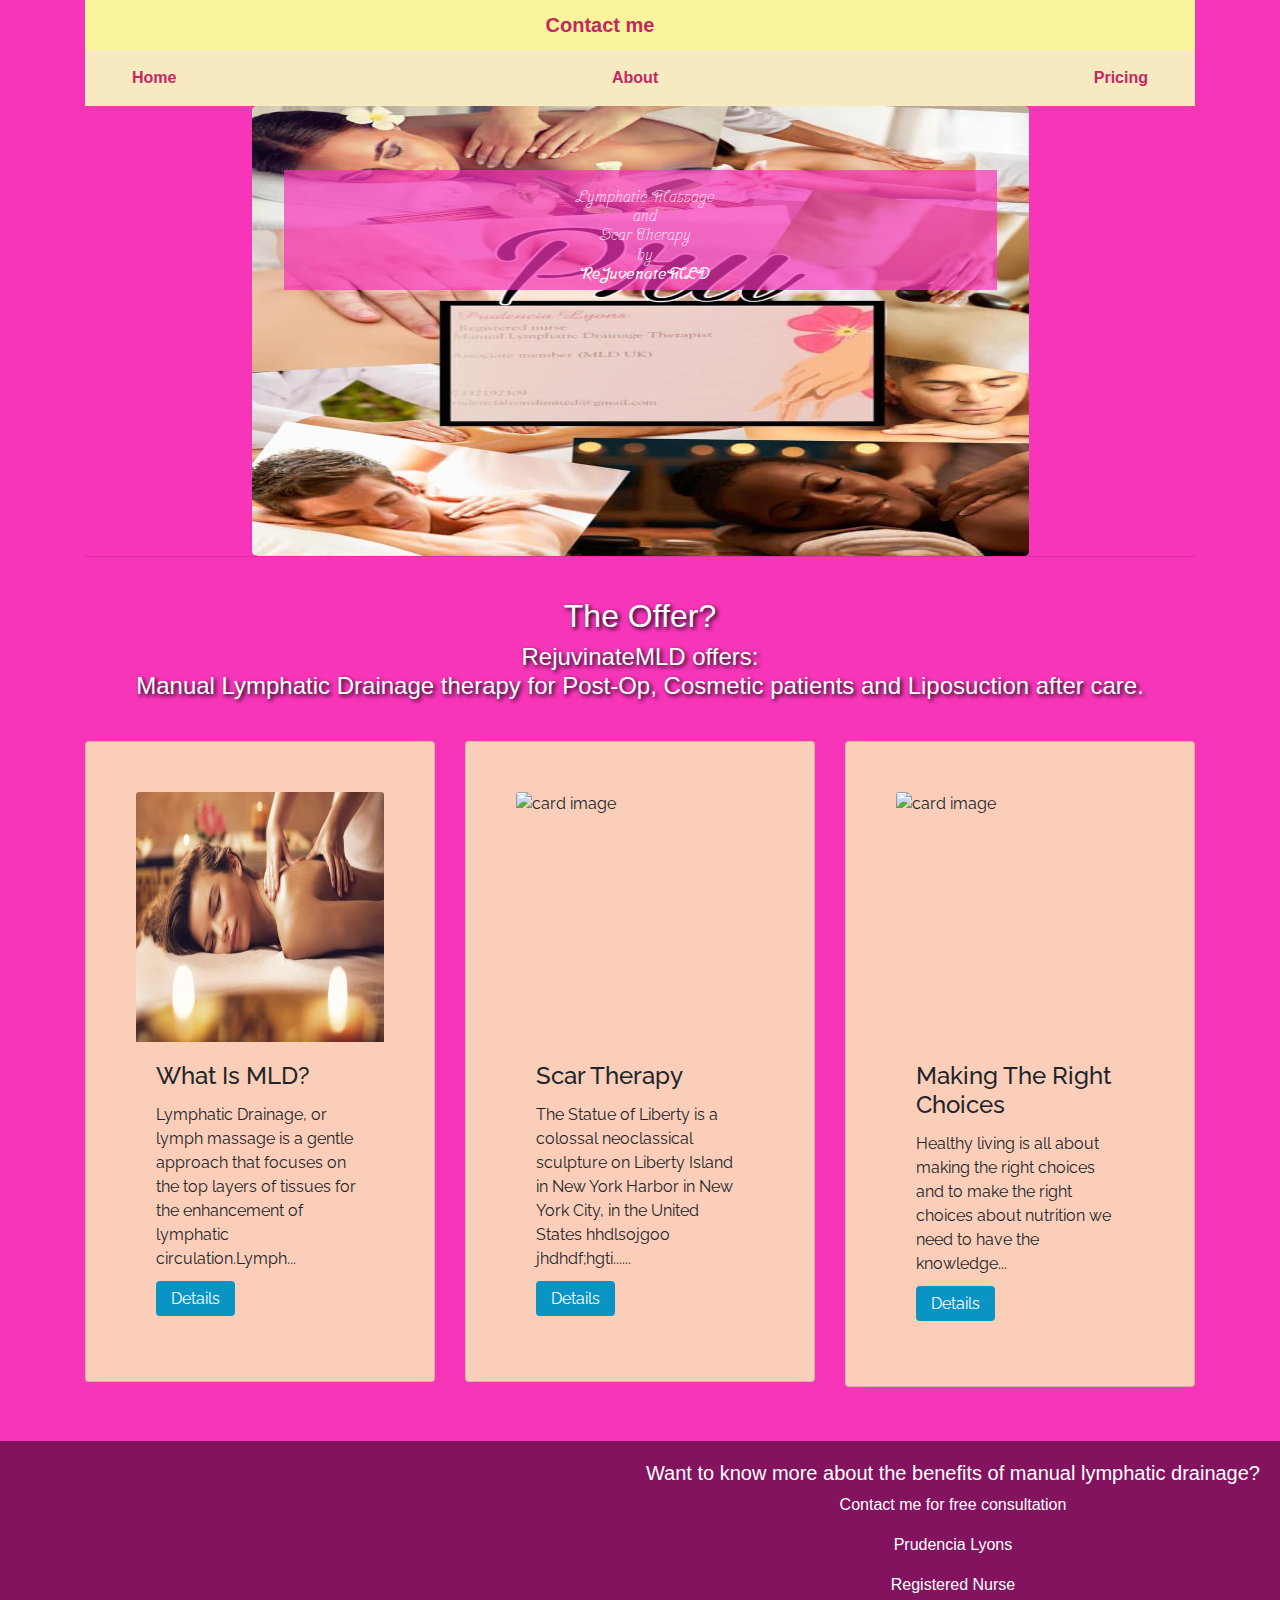
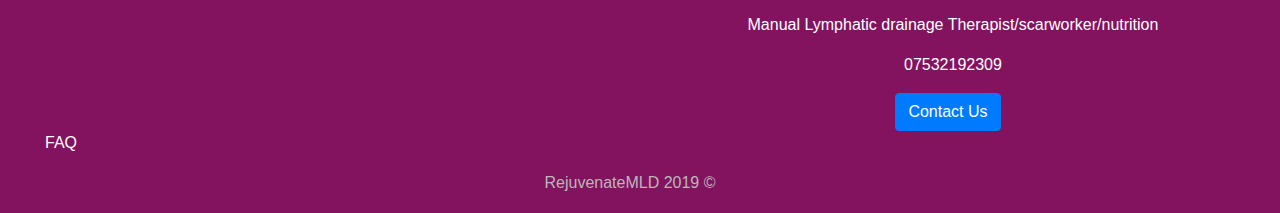
==== index.html @ f9d2398d "Update index.html" ====
<!DOCTYPE html>
<html lang="en">
<head>
	<meta charset="utf-8">
	<meta http-equiv="X-UA-Compatible" content="IE=edge">
	<meta name="viewport" content="width=device-width, initial-scale=1, maximum-scale=1">
	<title>Lymphatic Massage</title>
	<meta name="description" content="Improve health and well-being, lower stress levels, pain relief, boost energy and focus and healing deep relaxation. Massage and other holistic treatments.">
	<link href="https://fonts.googleapis.com/css?family=Srisakdi" rel="stylesheet">
	<link href="https://fonts.googleapis.com/css?family=Raleway" rel="stylesheet">
	<link rel="stylesheet" href="https://stackpath.bootstrapcdn.com/bootstrap/4.3.1/css/bootstrap.min.css" integrity="sha384-ggOyR0iXCbMQv3Xipma34MD+dH/1fQ784/j6cY/iJTQUOhcWr7x9JvoRxT2MZw1T" crossorigin="anonymous">
	<link rel="stylesheet" href="https://use.fontawesome.com/releases/v5.7.2/css/all.css" integrity="sha384-fnmOCqbTlWIlj8LyTjo7mOUStjsKC4pOpQbqyi7RrhN7udi9RwhKkMHpvLbHG9Sr" crossorigin="anonymous">
	<link rel="stylesheet" type="text/css" href="pruSite.css">
</head>
<body>
	<div class="container">
		<div class="call">Contact me <a href="mailto:prudencialyonslimited@gmail.com" class="call"><i class="fas fa-envelope"></i></a> <a class="mobilesOnly call" href="tel:07532192309"><i class="fas fa-phone-square"></i></a>
			<a href="https://www.facebook.com/prulyons/" class="call"><i class="fab fa-facebook"></i></a> <a href="https://www.instagram.com/rejuvenatemld/" class="call"><i class="fab fa-instagram"></i></a>

		</div>
		<nav id="navbar" class="navbar navbar-default navbar-fixed-bottom"><!--navbar-light bg-light-->
			<div class="container">
				<a class="nav-item nav-link active" href="#">Home</a>
      			<a class="nav-item nav-link" href="about/about.html">About</a>
      			<a class="nav-item nav-link" href="pricing/pricing.html">Pricing</a>
   			</div>
		</nav>
		
		
	 	
        <div class="jumbotron text-center">
		<div class="navi">
	 		<h3>Lymphatic Massage <br />and<br />Scar Therapy<br/>by <br /><strong>ReJuvenateMLD</strong></h3>
	 		 	
	 	</div>
        	<div class="container">      

            </div>

        </div>
       
		<hr>
		<section class="offer">
			<h2>The Offer?</h2>
			<h4> RejuvinateMLD offers:<br> Manual Lymphatic Drainage therapy for Post-Op, Cosmetic patients and Liposuction after care.</h4>
		</section>

		<!--Cards-->
					
		<div class="row mt-20">
			<div class="col-md-4 mb-4">
				<div class="card">
					<img class="card-img-top" src="images/massage.jpg" alt="card image">
					<div class="card-body">
						<h4 class="card-title">What Is MLD?</h4>
						<p class="card-text">Lymphatic Drainage, or lymph massage is a gentle approach that focuses on the top layers of tissues for the enhancement of lymphatic circulation.Lymph...</p>
						<a href="mld/mld.html" class="details">Details</a>
					</div>
				</div>
			</div>
			<div class="col-md-4 mb-4">
				<div class="card">
					<img class="card-img-top" src="images/scar.png" alt="card image">
					<div class="card-body">
						<h4 class="card-title">Scar Therapy</h4>
						<p class="card-text">The Statue of Liberty is a colossal neoclassical sculpture on Liberty Island in New York Harbor in New York City, in the United States hhdlsojgoo jhdhdf;hgti......</p>
						<a href="scartherapy/scar_therapy.html" class="details">Details</a>
					</div>
				</div>
			</div>
			<div class="col-md-4 mb-4">
				<div class="card">
					<img class="card-img-top" src="images/capture.png" alt="card image">
					<div class="card-body">
						<h4 class="card-title">Making The Right Choices</h4>
						<p class="card-text">Healthy living is all about making the right choices and to make the right choices about nutrition we need to have the knowledge... </p>
						<a href="nutrition/nutrition.html" class="details">Details</a>
					</div>
				</div>
			</div>
    	</div>
		
		
   	 </div>
   	 <div class="bottom">
   	 <div class="row">
   	 <div class="col-12 d-flex justify-content-end align-items-right">
   	 <section class="contactD">
   	  		<h5>Want  to know more about the benefits of manual lymphatic drainage?</h5>
   	 		<p>Contact me for free consultation</p>
   	 		<p>Prudencia Lyons</p>
   	 		<p>Registered Nurse</p> 
   	 		<p>Manual Lymphatic drainage Therapist/scarworker/nutrition</p>
   	 		<p>07532192309</p>
			<button type="button" class="btn btn-primary contactB" data-toggle="modal" data-target="#myModal">Contact Us</button>
		
	</section>
	</div>
		
		<p><a href="faq/faq.html" class="faq">FAQ</a></p>
	</div>
	<div class="row">
   		 <div class="col-12 d-flex justify-content-end align-items-right">
		<section>
		
			
		
		<!--Modal-->
			<div class="modal" tabindex="-1" id="myModal" role="dialog">
 		    	<div class="modal-dialog" role="document">
    				<div class="modal-content">
    			   	 <div class="modal-header">
       				    <h5 class="modal-title">Contact Us</h5>
       					    <button type="button" class="close" data-dismiss="modal" aria-label="Close">
       						    <span aria-hidden="true">&times;</span>
      						</button>
     				</div>
      				<div class="modal-body">
       				<form method="POST" data-netlify="true">
      				 	<div class="form-group">
    						<label for="name">Your Name</label>
   								 <input type="text" name="name" class="form-control" id="name" placeholder="name">
 						</div>
 						<div class="form-group">
    						<label for="phone">Phone Number</label>
    							<input type="text" name="phone" class="form-control" id="phone" placeholder="phone">
 						</div>
  						<div class="form-group">
  							<label for="message">Message</label>
   								<textarea name="message" class="form-control" id="message" rows="3"></textarea>
 						</div>
 						<div class="form-group">
  							<div data-netlify-recaptcha="true"></div>
 						</div>
 					 <input type="submit" class="btn btn-primary">
 					 </form>
     					</div>
      				
   				 </div>
   				  
 			 </div>
 			
				</div>
 			 </section>
 			</div>

 		</div>
			



   	 	 <footer><p class="rights">RejuvenateMLD 2019 &copy;</p></footer>
   	 	 </div>
   	 
   	    	 	<script src="https://code.jquery.com/jquery-3.2.1.slim.min.js" integrity="sha384-KJ3o2DKtIkvYIK3UENzmM7KCkRr/rE9/Qpg6aAZGJwFDMVNA/GpGFF93hXpG5KkN" crossorigin="anonymous"></script>
		<script src="https://cdnjs.cloudflare.com/ajax/libs/popper.js/1.12.9/umd/popper.min.js" integrity="sha384-ApNbgh9B+Y1QKtv3Rn7W3mgPxhU9K/ScQsAP7hUibX39j7fakFPskvXusvfa0b4Q" crossorigin="anonymous"></script>
		<script src="https://maxcdn.bootstrapcdn.com/bootstrap/4.0.0/js/bootstrap.min.js" integrity="sha384-JZR6Spejh4U02d8jOt6vLEHfe/JQGiRRSQQxSfFWpi1MquVdAyjUar5+76PVCmYl" crossorigin="anonymous"></script>
		
	</body>
</html>
---- pruSite.css ----
* {
	margin: 0;
	padding: 0;
}
body {
	
	background: #F735B9;
	
}
.details {
	text-decoration: none;
	padding: 8px 15px;
	border-radius: 4px;
	background-color: #0A94C4;
	color: white;

}
.details:hover {
	text-decoration: none;
	color: yellow;
	background-color: blue;

}
.tekst, .lead {
	color: white;
}
.navi {
	overflow: hidden;
	background-color: rgba(247, 53, 185, 0.7);
	color: white;
	text-align: center;
	padding: 7px 10px 7px 20px;
	height: 120px;
	top: 44px;
	
}
h3 {
	text-align: center;
	margin-top: 10px;
	margin-bottom: 30px;
	font-family: 'Srisakdi', cursive;
	color: white;
	font-weight: 500;
	font-size: 1rem;
	padding: 0 80px;
}
hr {
margin: 0;
}
#navbar {
	overflow: hidden;
	background-color: #F7EAC1;

}
.jumbotron {
	background-image: url(images/logo.jpg);
  	background-size: 100% 100%;
	margin: auto;
	height: 450px;
	width: 70%;

	
}

li {
	list-style: none;
}
.call {
	background-color: #FAF59C;
	top: 0;
	padding: 10px;
	color: #c52761;
	font-weight: 600;
	font-size: 20px;
	text-align: center;
}
img {

	width: 100%;
	height: 250px;
	margin: 0;
}
.offer {
	text-align: center;
	margin: 40px 0;
	color: white;
	text-shadow: 2px 2px 4px #000000;
}
.card {
	background-color: #FACEB9;
	padding: 50px;
	align-items: center;
	font-family: 'Raleway', sans-serif;

}
.card-body {
	
	width: 100%;
}

footer {
	
	margin: 0 10px;
	padding-bottom: 2px;
	text-align: center;
	color: #BAB7B9;

}
.contactB {
	margin-right: 10px;

}
.contactD {
	float: right;
	margin-top: 20px;
	text-align: center;
	color: white;
}

.nav-item {
	color: #c52761;
	font-weight: 700;
}
.bottom {
	background-color: #83125F;
	margin-top: 30px;
	margin-bottom: 0px;
	padding-right: 20px;
	
}
.faq {
	margin-left: 60px;
	margin-top: -150px;
	color: white;

}
.faq:hover {
	text-decoration: none;
	
}
@media (max-width: 800px) {
	.faq {
		
		margin-top: 0;
		margin-left: 170px;

	
	}

}
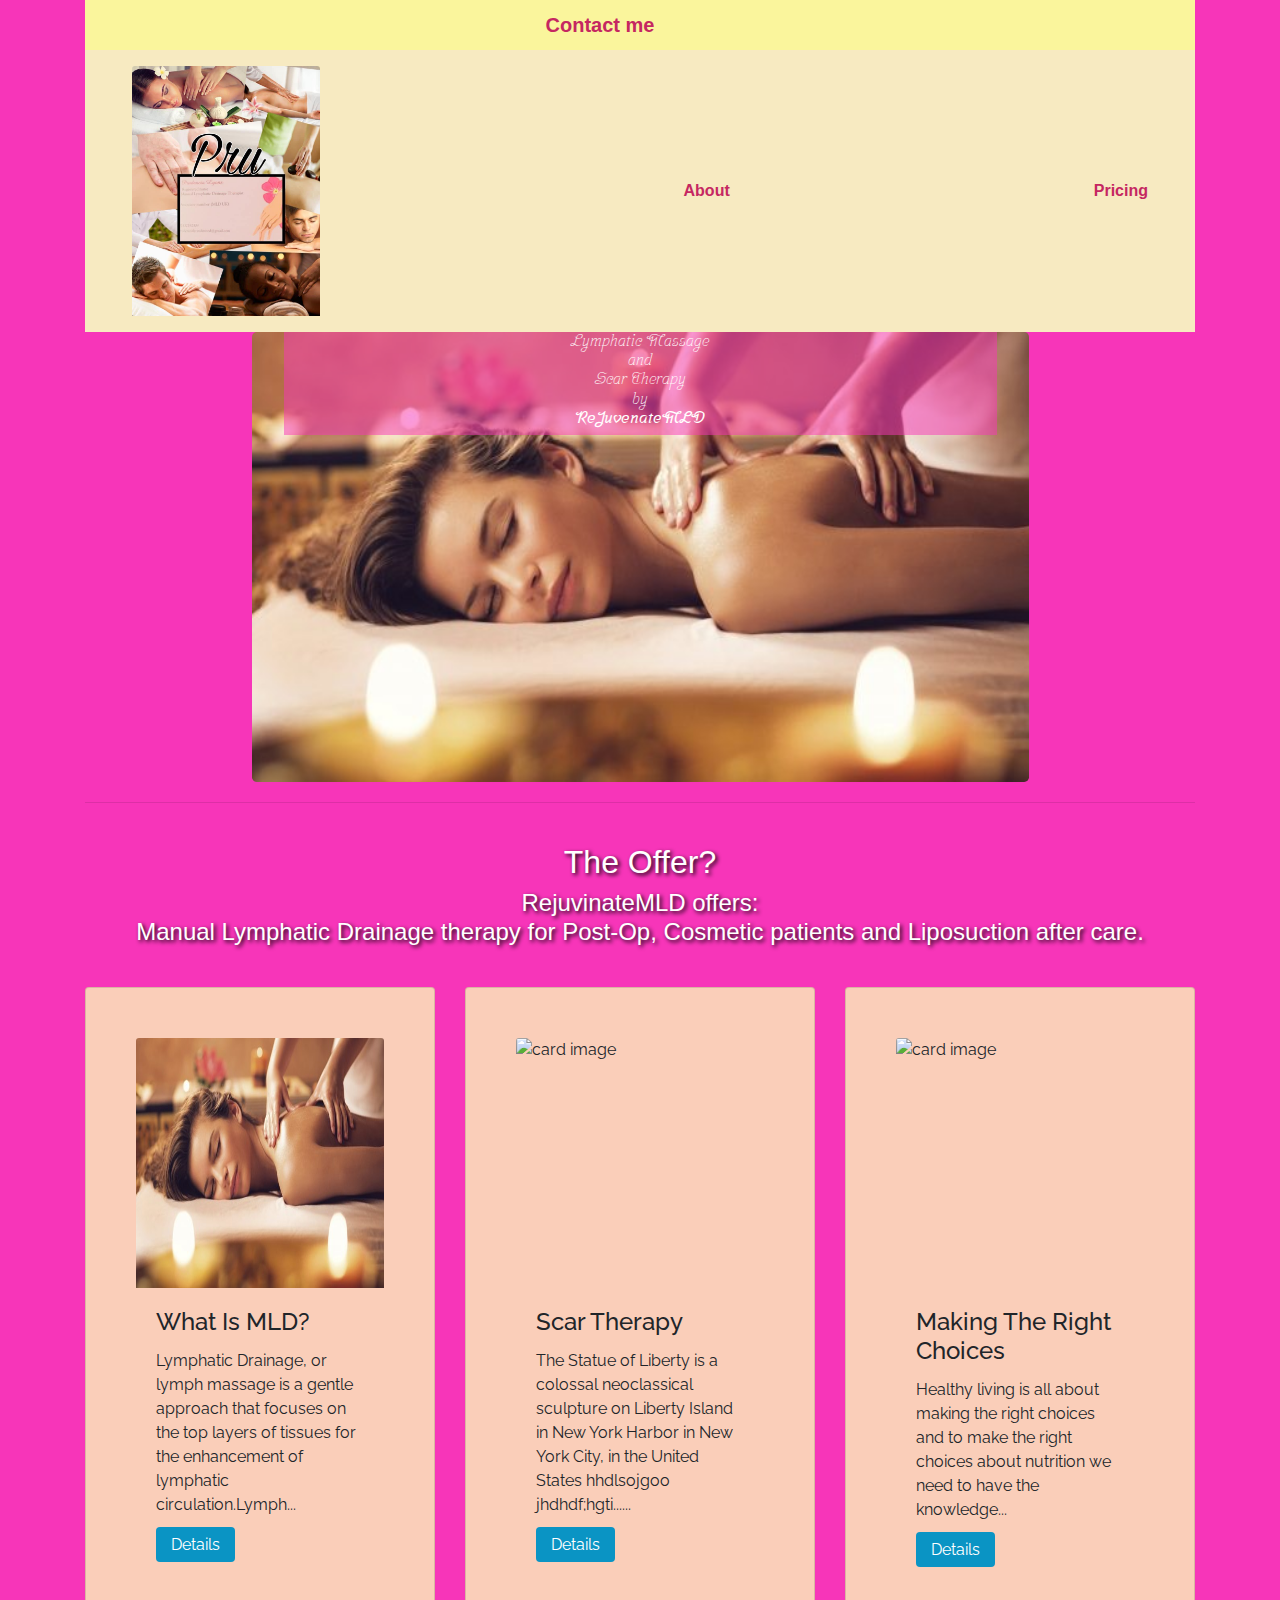
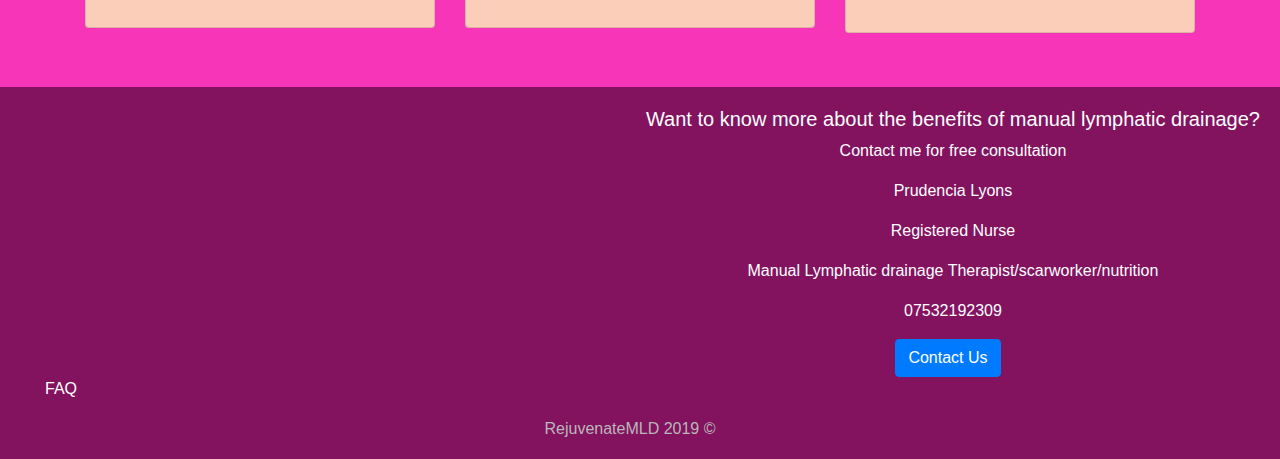
==== commit 97694b70: "Update index.html" ====
--- a/index.html
+++ b/index.html
@@ -20,7 +20,7 @@
 		</div>
 		<nav id="navbar" class="navbar navbar-default navbar-fixed-bottom"><!--navbar-light bg-light-->
 			<div class="container">
-				<a class="nav-item nav-link active" href="#">Home</a>
+				<a class="nav-item nav-link active" href="#"><img class="card-img-top logo" src="images/logo.jpg" alt="card image"></a>
       			<a class="nav-item nav-link" href="about/about.html">About</a>
       			<a class="nav-item nav-link" href="pricing/pricing.html">Pricing</a>
    			</div>
--- a/pruSite.css
+++ b/pruSite.css
@@ -26,26 +26,26 @@
 }
 .navi {
 	overflow: hidden;
-	background-color: rgba(247, 53, 185, 0.7);
+	background-color: rgba(247, 53, 185, 0.5);
 	color: white;
 	text-align: center;
-	padding: 7px 10px 7px 20px;
-	height: 120px;
-	top: 44px;
+	width: 100%;
+	margin-top: -65px;
+	
 	
 }
 h3 {
 	text-align: center;
-	margin-top: 10px;
-	margin-bottom: 30px;
 	font-family: 'Srisakdi', cursive;
 	color: white;
 	font-weight: 500;
+	padding: 0 130px;
 	font-size: 1rem;
-	padding: 0 80px;
+	width: 100%;
+	
 }
 hr {
-margin: 0;
+	margin-top: 20px;
 }
 #navbar {
 	overflow: hidden;
@@ -53,11 +53,12 @@
 
 }
 .jumbotron {
-	background-image: url(images/logo.jpg);
+	background-image: url(images/massage.jpg);
   	background-size: 100% 100%;
 	margin: auto;
 	height: 450px;
 	width: 70%;
+	z-index: -1;
 
 	
 }
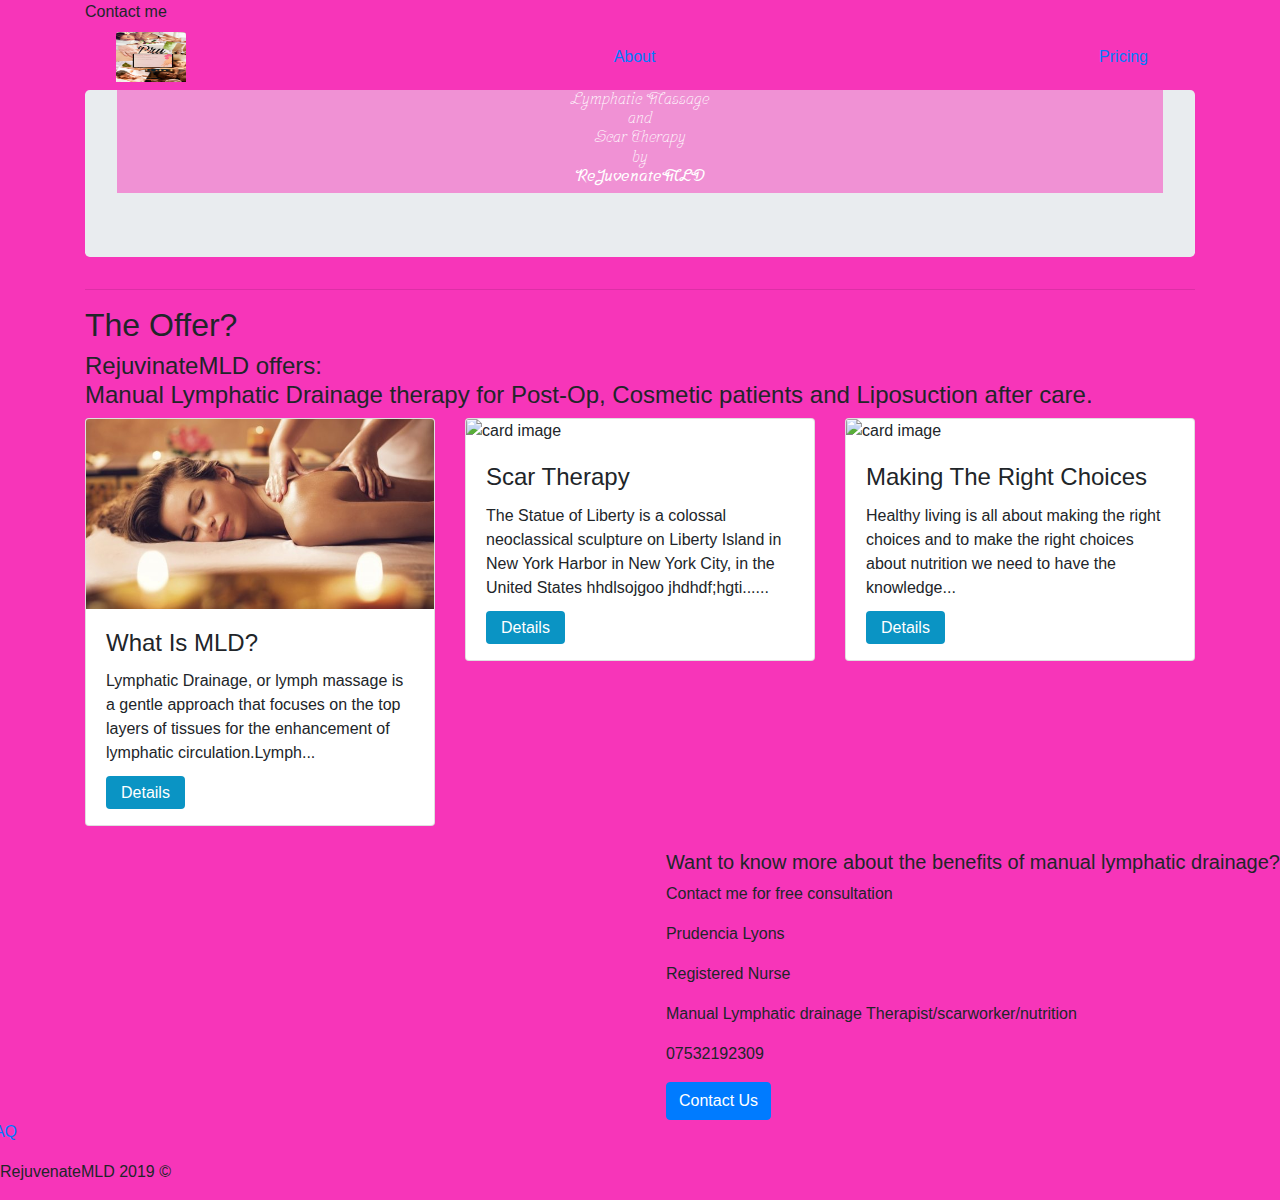
==== commit e6d4528a: "Update index.html" ====
--- a/index.html
+++ b/index.html
@@ -20,9 +20,9 @@
 		</div>
 		<nav id="navbar" class="navbar navbar-default navbar-fixed-bottom"><!--navbar-light bg-light-->
 			<div class="container">
-				<a class="nav-item nav-link active" href="#"><img class="card-img-top logo" src="images/logo.jpg" alt="card image"></a>
-      			<a class="nav-item nav-link" href="about/about.html">About</a>
-      			<a class="nav-item nav-link" href="pricing/pricing.html">Pricing</a>
+				<img class="card-img-top logo" src="images/logo.jpg" alt="card image">
+      				<a class="nav-item nav-link" href="about/about.html">About</a>
+      				<a class="nav-item nav-link" href="pricing/pricing.html">Pricing</a>
    			</div>
 		</nav>
 		
--- a/pruSite.css
+++ b/pruSite.css
@@ -44,6 +44,9 @@
 	width: 100%;
 	
 }
+.logo {
+	max-width: 70px;
+	max-height: 50px;
 hr {
 	margin-top: 20px;
 }
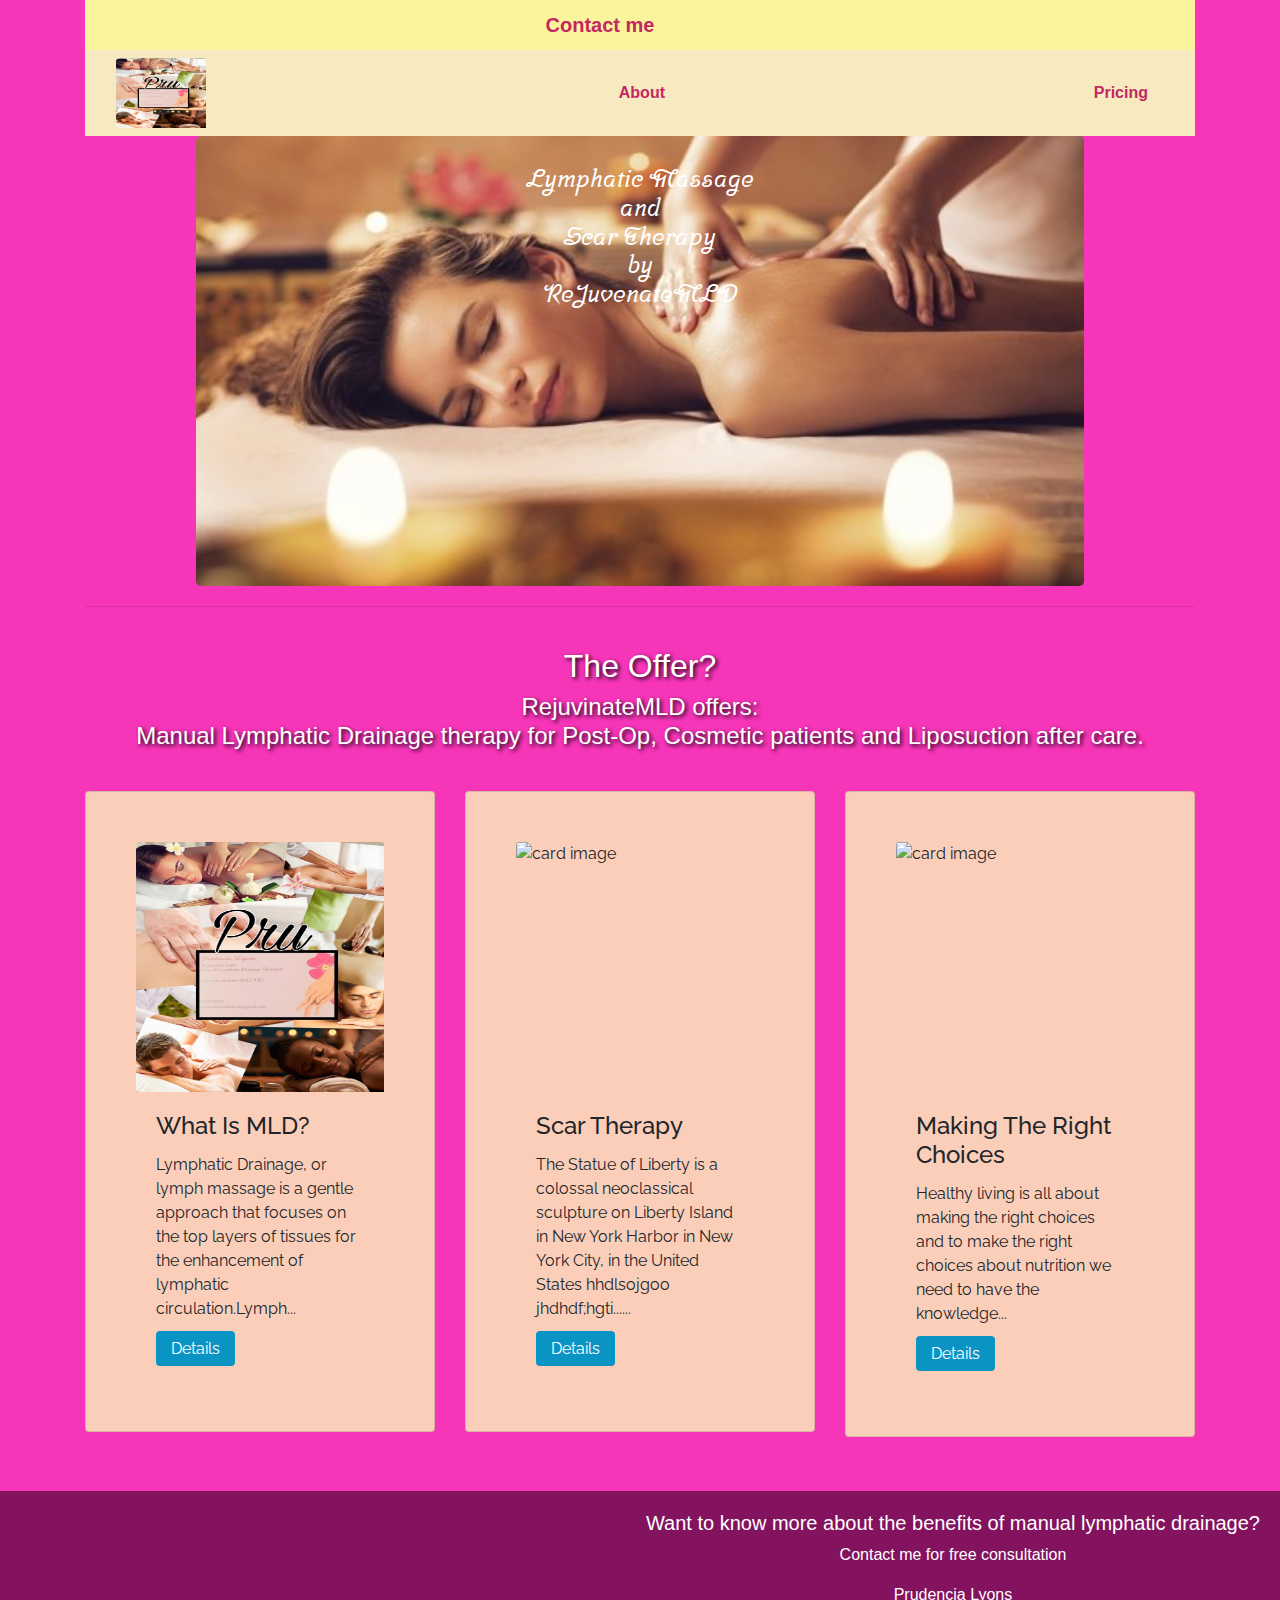
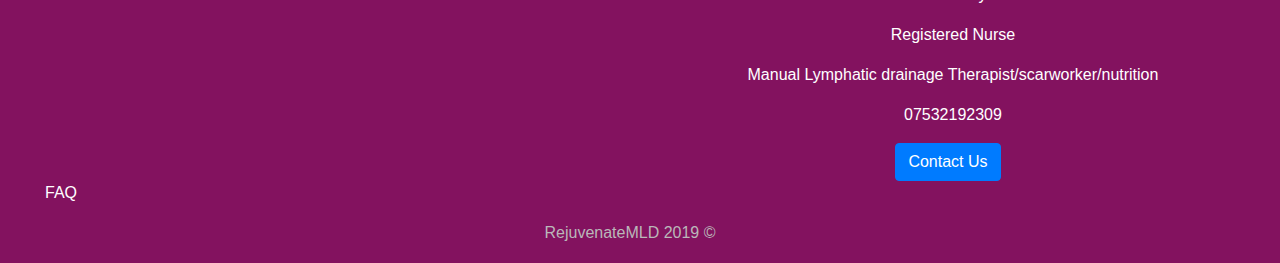
==== commit 31558978: "Update index.html" ====
--- a/index.html
+++ b/index.html
@@ -50,7 +50,7 @@
 		<div class="row mt-20">
 			<div class="col-md-4 mb-4">
 				<div class="card">
-					<img class="card-img-top" src="images/massage.jpg" alt="card image">
+					<img class="card-img-top" src="images/logo.jpg" alt="card image">
 					<div class="card-body">
 						<h4 class="card-title">What Is MLD?</h4>
 						<p class="card-text">Lymphatic Drainage, or lymph massage is a gentle approach that focuses on the top layers of tissues for the enhancement of lymphatic circulation.Lymph...</p>
--- a/pruSite.css
+++ b/pruSite.css
@@ -26,7 +26,6 @@
 }
 .navi {
 	overflow: hidden;
-	background-color: rgba(247, 53, 185, 0.5);
 	color: white;
 	text-align: center;
 	width: 100%;
@@ -38,15 +37,17 @@
 	text-align: center;
 	font-family: 'Srisakdi', cursive;
 	color: white;
-	font-weight: 500;
+	font-weight: 600;
 	padding: 0 130px;
-	font-size: 1rem;
+	font-size: 1.5rem;
 	width: 100%;
+	margin-top: 30px;
 	
 }
 .logo {
-	max-width: 70px;
-	max-height: 50px;
+	width: 90px;
+	height: 70px;
+}
 hr {
 	margin-top: 20px;
 }
@@ -60,7 +61,7 @@
   	background-size: 100% 100%;
 	margin: auto;
 	height: 450px;
-	width: 70%;
+	width: 80%;
 	z-index: -1;
 
 	
@@ -150,5 +151,15 @@
 
 	
 	}
+	.jumbotron {
+		width: 100%;
+		height: 300px;
+	}
+	h3 {
+		font-weight: 500;
+		font-size: 0.75rem;
+		margin-top: 15px;
+	}
+	
 
 }
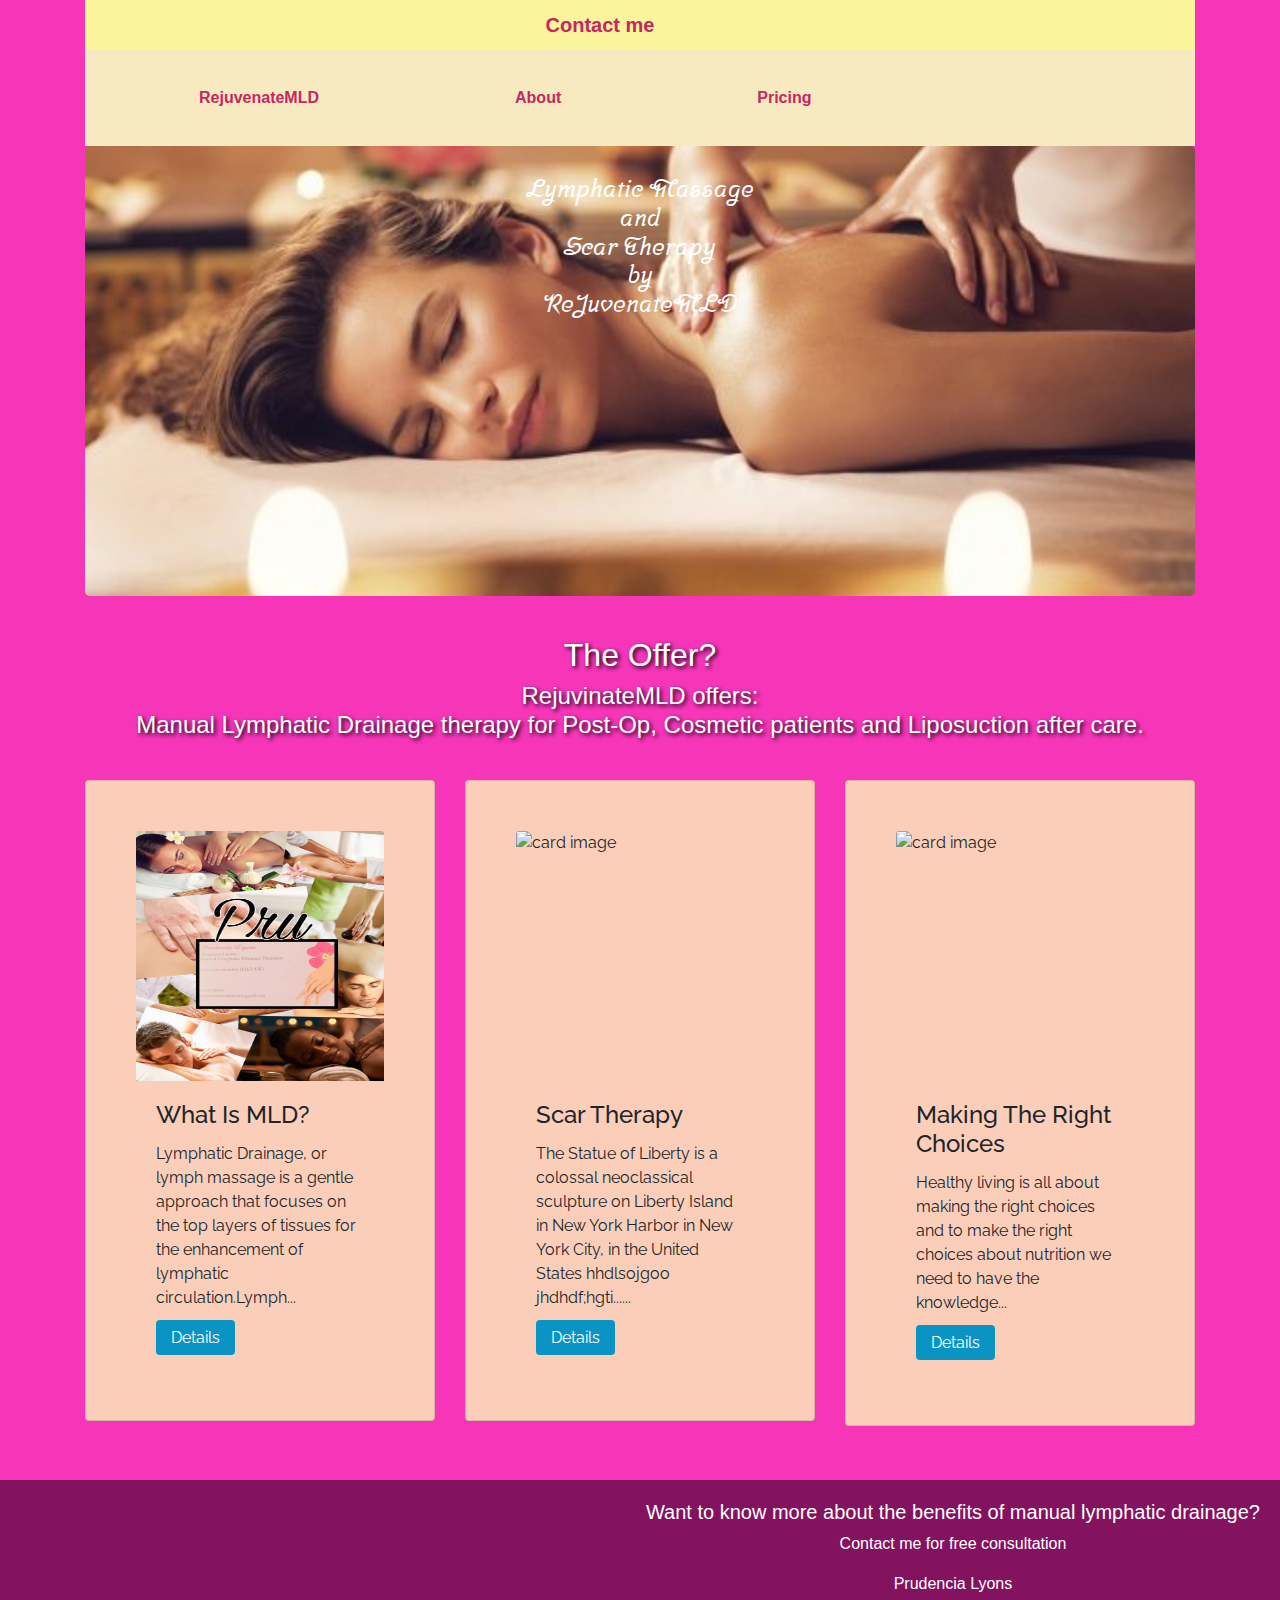
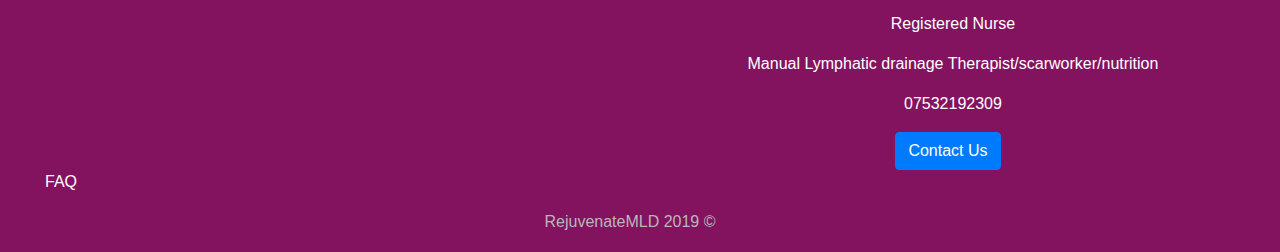
==== commit 5662e5d9: "small screen fixed" ====
--- a/index.html
+++ b/index.html
@@ -1,6 +1,16 @@
 <!DOCTYPE html>
 <html lang="en">
 <head>
+	<!-- Global site tag (gtag.js) - Google Analytics -->
+	<script async src="https://www.googletagmanager.com/gtag/js?id=UA-136509443-1"></script>
+	<script>
+		window.dataLayer = window.dataLayer || [];
+  		function gtag(){dataLayer.push(arguments);}
+  		gtag('js', new Date());
+
+  		gtag('config', 'UA-136509443-1');
+	</script>
+
 	<meta charset="utf-8">
 	<meta http-equiv="X-UA-Compatible" content="IE=edge">
 	<meta name="viewport" content="width=device-width, initial-scale=1, maximum-scale=1">
@@ -18,18 +28,34 @@
 			<a href="https://www.facebook.com/prulyons/" class="call"><i class="fab fa-facebook"></i></a> <a href="https://www.instagram.com/rejuvenatemld/" class="call"><i class="fab fa-instagram"></i></a>
 
 		</div>
-		<nav id="navbar" class="navbar navbar-default navbar-fixed-bottom"><!--navbar-light bg-light-->
-			<div class="container">
-				<img class="card-img-top logo" src="images/logo.jpg" alt="card image">
-      				<a class="nav-item nav-link" href="about/about.html">About</a>
-      				<a class="nav-item nav-link" href="pricing/pricing.html">Pricing</a>
-   			</div>
+		<!--NAVBAR-->
+      				
+		
+		<nav id="navbar" class="navbar navbar-expand-md navbar-light">
+			
+			<button class="navbar-toggler" type="button" data-toggle="collapse" data-target="#navbarNav" aria-controls="navbarNav" aria-expanded="false" aria-label="Toggle navigation">
+				<span class="navbar-toggler-icon"></span>
+  			</button>
+  			<div class="collapse navbar-collapse" id="navbarNav">
+  				<ul class="navbar-nav">
+  					<li class="nav-item">
+  						<a class="nav-link" href="#">RejuvenateMLD</a>
+  					</li>
+  					<li class="nav-item">
+  						<a class="nav-link" href="about/about.html">About</a>
+  					</li>
+     				<li class="nav-item">
+        				<a class="nav-link" href="pricing/pricing.html">Pricing</a>
+      				</li>
+     
+    			</ul>
+ 			</div>
 		</nav>
-		
+
 		
 	 	
         <div class="jumbotron text-center">
-		<div class="navi">
+		<div class="coverimage">
 	 		<h3>Lymphatic Massage <br />and<br />Scar Therapy<br/>by <br /><strong>ReJuvenateMLD</strong></h3>
 	 		 	
 	 	</div>
@@ -39,7 +65,7 @@
 
         </div>
        
-		<hr>
+	
 		<section class="offer">
 			<h2>The Offer?</h2>
 			<h4> RejuvinateMLD offers:<br> Manual Lymphatic Drainage therapy for Post-Op, Cosmetic patients and Liposuction after care.</h4>
@@ -48,7 +74,7 @@
 		<!--Cards-->
 					
 		<div class="row mt-20">
-			<div class="col-md-4 mb-4">
+			<div class="col-md-6 col-lg-4 mb-4">
 				<div class="card">
 					<img class="card-img-top" src="images/logo.jpg" alt="card image">
 					<div class="card-body">
@@ -58,7 +84,7 @@
 					</div>
 				</div>
 			</div>
-			<div class="col-md-4 mb-4">
+			<div class="col-md-6 col-lg-4 mb-4">
 				<div class="card">
 					<img class="card-img-top" src="images/scar.png" alt="card image">
 					<div class="card-body">
@@ -68,7 +94,7 @@
 					</div>
 				</div>
 			</div>
-			<div class="col-md-4 mb-4">
+			<div class="col-md-6 col-lg-4 mb-4">
 				<div class="card">
 					<img class="card-img-top" src="images/capture.png" alt="card image">
 					<div class="card-body">
--- a/pruSite.css
+++ b/pruSite.css
@@ -24,7 +24,7 @@
 .tekst, .lead {
 	color: white;
 }
-.navi {
+.coverimage {
 	overflow: hidden;
 	color: white;
 	text-align: center;
@@ -38,33 +38,30 @@
 	font-family: 'Srisakdi', cursive;
 	color: white;
 	font-weight: 600;
-	padding: 0 130px;
+	padding: 30px 130px;
 	font-size: 1.5rem;
 	width: 100%;
-	margin-top: 30px;
+	
 	
 }
 .logo {
 	width: 90px;
 	height: 70px;
 }
-hr {
-	margin-top: 20px;
-}
+
 #navbar {
 	overflow: hidden;
 	background-color: #F7EAC1;
 
 }
+
 .jumbotron {
 	background-image: url(images/massage.jpg);
-  	background-size: 100% 100%;
-	margin: auto;
+  	background-size: cover;
+    background-repeat: no-repeat;
+    background-position: 50% 50%;
 	height: 450px;
-	width: 80%;
-	z-index: -1;
-
-	
+	width: 100%;	
 }
 
 li {
@@ -122,9 +119,13 @@
 	color: white;
 }
 
-.nav-item {
-	color: #c52761;
+.nav-item, .nav-link {
+	color: #c52761 !important;
 	font-weight: 700;
+	width: 100%;
+	margin: 0 70px;
+
+
 }
 .bottom {
 	background-color: #83125F;
@@ -146,20 +147,39 @@
 @media (max-width: 800px) {
 	.faq {
 		
-		margin-top: 0;
 		margin-left: 170px;
-
-	
+	}
+	.nav-link {
+		margin: 0;
+		padding: 0;
 	}
 	.jumbotron {
 		width: 100%;
-		height: 300px;
+		height: 280px;
 	}
 	h3 {
 		font-weight: 500;
 		font-size: 0.75rem;
 		margin-top: 15px;
 	}
-	
 
 }
+@media (min-width: 1024px) {
+	.nav-link {
+		margin: 20px;
+	}
+}
+@media (max-width: 414px) and (min-width: 376px) {
+	.faq {
+		margin-left: 185px;
+	}
+}
+
+@media (max-width: 320px) {
+	.call {
+		padding: 2px;
+	}
+	.faq {
+		margin-left: 150px;
+	}
+}
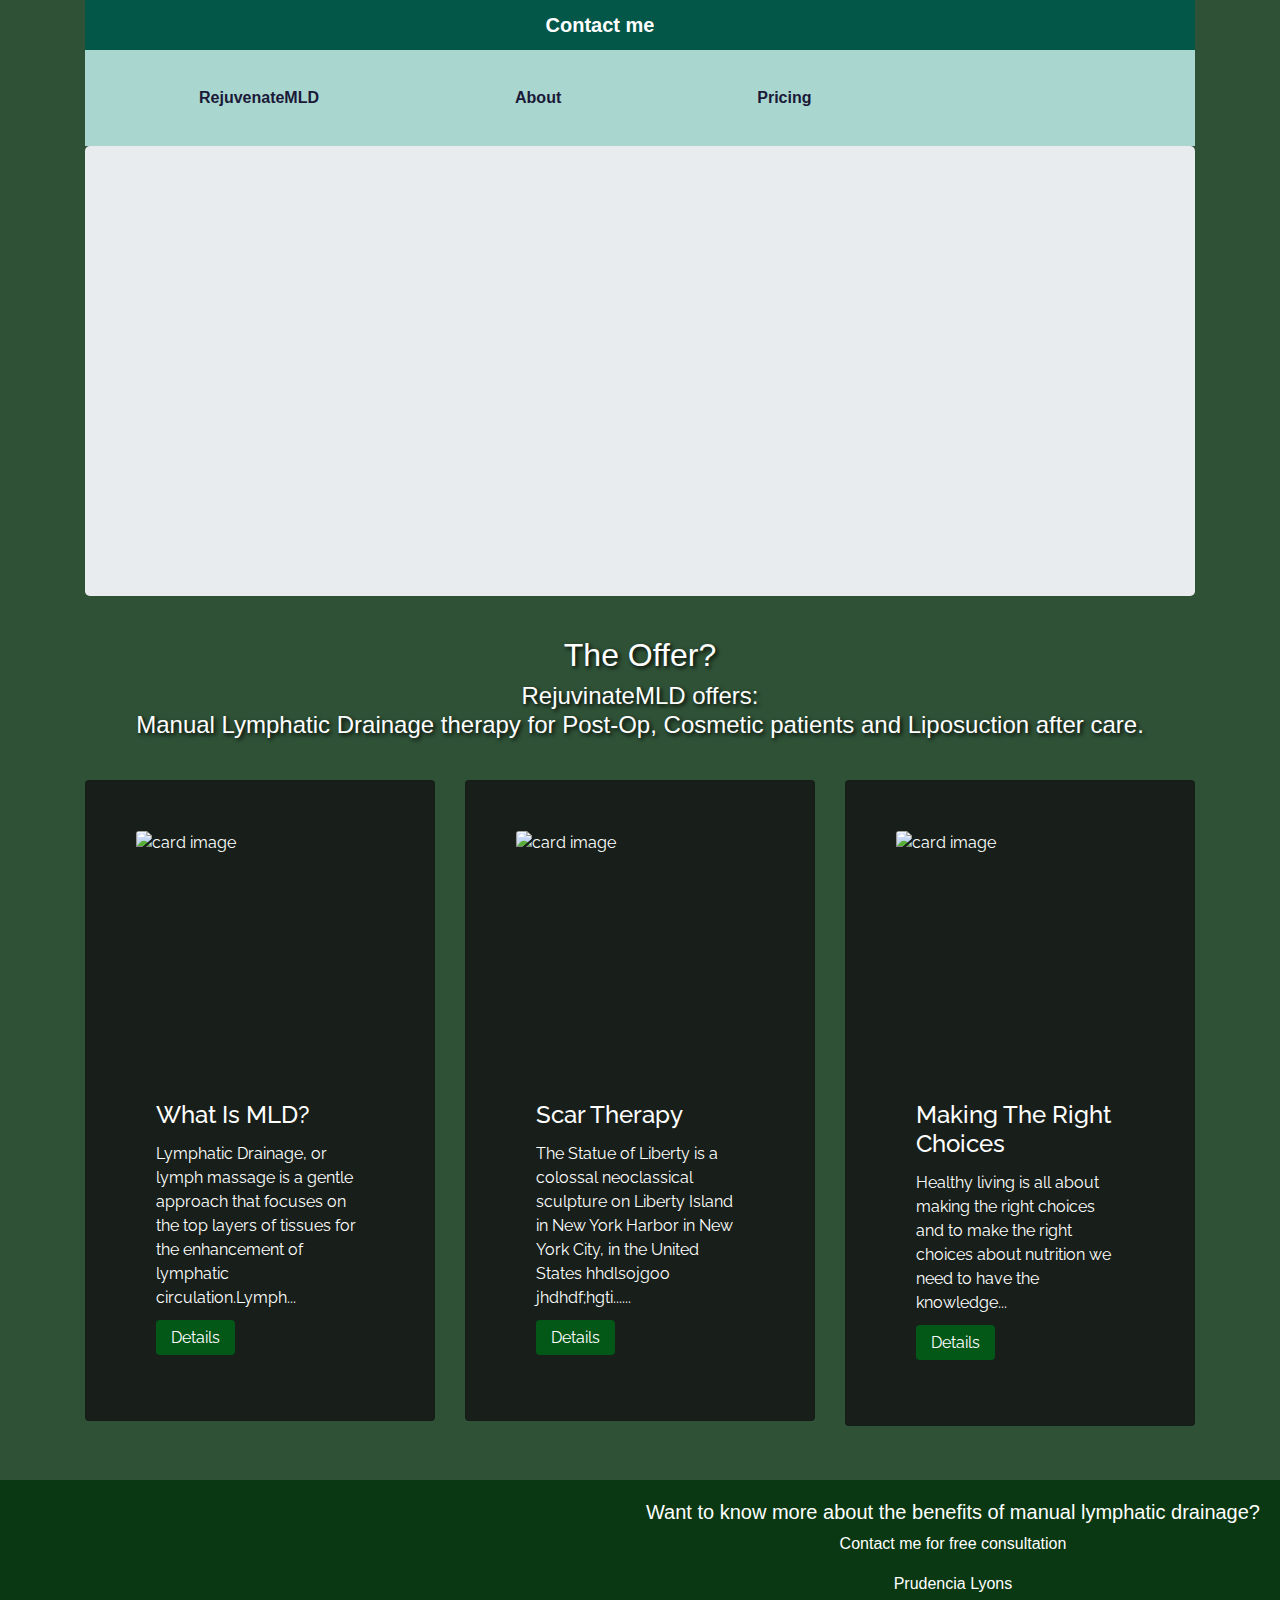
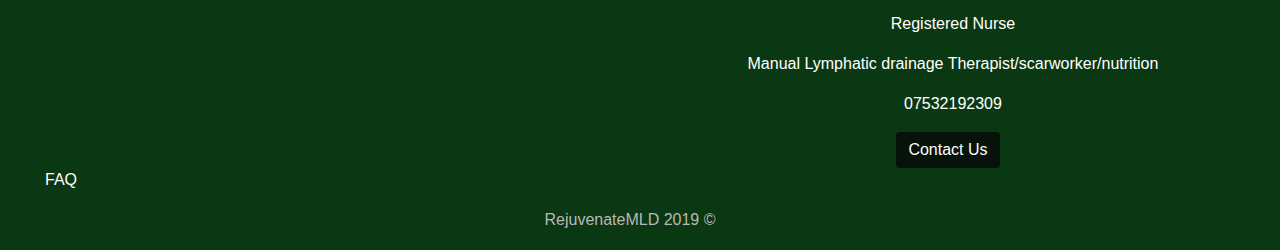
==== commit e440c7d2: "new look" ====
--- a/index.html
+++ b/index.html
@@ -24,8 +24,8 @@
 </head>
 <body>
 	<div class="container">
-		<div class="call">Contact me <a href="mailto:prudencialyonslimited@gmail.com" class="call"><i class="fas fa-envelope"></i></a> <a class="mobilesOnly call" href="tel:07532192309"><i class="fas fa-phone-square"></i></a>
-			<a href="https://www.facebook.com/prulyons/" class="call"><i class="fab fa-facebook"></i></a> <a href="https://www.instagram.com/rejuvenatemld/" class="call"><i class="fab fa-instagram"></i></a>
+		<div class="call">Contact me <a href="mailto:email@gmail.com" class="call"><i class="fas fa-envelope"></i></a> <a class="mobilesOnly call" href="tel:077777777777"><i class="fas fa-phone-square"></i></a>
+			<a href="https://www.facebook.com" class="call"><i class="fab fa-facebook"></i></a> <a href="https://www.instagram.com" class="call"><i class="fab fa-instagram"></i></a>
 
 		</div>
 		<!--NAVBAR-->
@@ -56,14 +56,14 @@
 	 	
         <div class="jumbotron text-center">
 		<div class="coverimage">
-	 		<h3>Lymphatic Massage <br />and<br />Scar Therapy<br/>by <br /><strong>ReJuvenateMLD</strong></h3>
+	 		<!--<h3>Lymphatic Massage <br />and<br />Scar Therapy<br/>by <br /><strong>ReJuvenateMLD</strong></h3> -->
 	 		 	
 	 	</div>
         	<div class="container">      
 
             </div>
 
-        </div>
+        </div> 
        
 	
 		<section class="offer">
@@ -76,7 +76,7 @@
 		<div class="row mt-20">
 			<div class="col-md-6 col-lg-4 mb-4">
 				<div class="card">
-					<img class="card-img-top" src="images/logo.jpg" alt="card image">
+					<img class="card-img-top" src="https://c2.staticflickr.com/8/7231/6947093326_df216540ff_b.jpg" alt="card image">
 					<div class="card-body">
 						<h4 class="card-title">What Is MLD?</h4>
 						<p class="card-text">Lymphatic Drainage, or lymph massage is a gentle approach that focuses on the top layers of tissues for the enhancement of lymphatic circulation.Lymph...</p>
@@ -86,7 +86,7 @@
 			</div>
 			<div class="col-md-6 col-lg-4 mb-4">
 				<div class="card">
-					<img class="card-img-top" src="images/scar.png" alt="card image">
+					<img class="card-img-top" src="https://c2.staticflickr.com/8/7218/7209301894_c99d3a33c2_h.jpg" alt="card image">
 					<div class="card-body">
 						<h4 class="card-title">Scar Therapy</h4>
 						<p class="card-text">The Statue of Liberty is a colossal neoclassical sculpture on Liberty Island in New York Harbor in New York City, in the United States hhdlsojgoo jhdhdf;hgti......</p>
@@ -96,7 +96,7 @@
 			</div>
 			<div class="col-md-6 col-lg-4 mb-4">
 				<div class="card">
-					<img class="card-img-top" src="images/capture.png" alt="card image">
+					<img class="card-img-top" src="http://c1.staticflickr.com/9/8788/17367410309_78abb9e5b6_b.jpg" alt="card image">
 					<div class="card-body">
 						<h4 class="card-title">Making The Right Choices</h4>
 						<p class="card-text">Healthy living is all about making the right choices and to make the right choices about nutrition we need to have the knowledge... </p>
@@ -148,8 +148,12 @@
    								 <input type="text" name="name" class="form-control" id="name" placeholder="name">
  						</div>
  						<div class="form-group">
+    						<label for="email">Your Email address</label>
+   								 <input type="email" name="email" class="form-control" id="email" placeholder="email address">
+ 						</div>
+ 						<div class="form-group">
     						<label for="phone">Phone Number</label>
-    							<input type="text" name="phone" class="form-control" id="phone" placeholder="phone">
+    							<input type="text" name="phone" class="form-control" id="phone" placeholder="phone number">
  						</div>
   						<div class="form-group">
   							<label for="message">Message</label>
--- a/pruSite.css
+++ b/pruSite.css
@@ -4,20 +4,20 @@
 }
 body {
 	
-	background: #F735B9;
+	background: #2f5237;
 	
 }
 .details {
 	text-decoration: none;
 	padding: 8px 15px;
 	border-radius: 4px;
-	background-color: #0A94C4;
+	background-color: #035717;
 	color: white;
 
 }
 .details:hover {
 	text-decoration: none;
-	color: yellow;
+	color: white;
 	background-color: blue;
 
 }
@@ -51,12 +51,12 @@
 
 #navbar {
 	overflow: hidden;
-	background-color: #F7EAC1;
+	background-color: #a9d6cf;
 
 }
 
 .jumbotron {
-	background-image: url(images/massage.jpg);
+	background-image: url(https://c1.staticflickr.com/9/8450/8026519634_f33f3724ea_b.jpg);
   	background-size: cover;
     background-repeat: no-repeat;
     background-position: 50% 50%;
@@ -68,10 +68,10 @@
 	list-style: none;
 }
 .call {
-	background-color: #FAF59C;
+	background-color: #035749;
 	top: 0;
 	padding: 10px;
-	color: #c52761;
+	color: white;
 	font-weight: 600;
 	font-size: 20px;
 	text-align: center;
@@ -89,10 +89,11 @@
 	text-shadow: 2px 2px 4px #000000;
 }
 .card {
-	background-color: #FACEB9;
+	background-color: #181f1a;
 	padding: 50px;
 	align-items: center;
 	font-family: 'Raleway', sans-serif;
+	color: white;
 
 }
 .card-body {
@@ -110,6 +111,8 @@
 }
 .contactB {
 	margin-right: 10px;
+	background-color: #071209;
+	border: none;
 
 }
 .contactD {
@@ -120,7 +123,7 @@
 }
 
 .nav-item, .nav-link {
-	color: #c52761 !important;
+	color: #1a1938 !important;
 	font-weight: 700;
 	width: 100%;
 	margin: 0 70px;
@@ -128,7 +131,7 @@
 
 }
 .bottom {
-	background-color: #83125F;
+	background-color: #0a3812;
 	margin-top: 30px;
 	margin-bottom: 0px;
 	padding-right: 20px;
